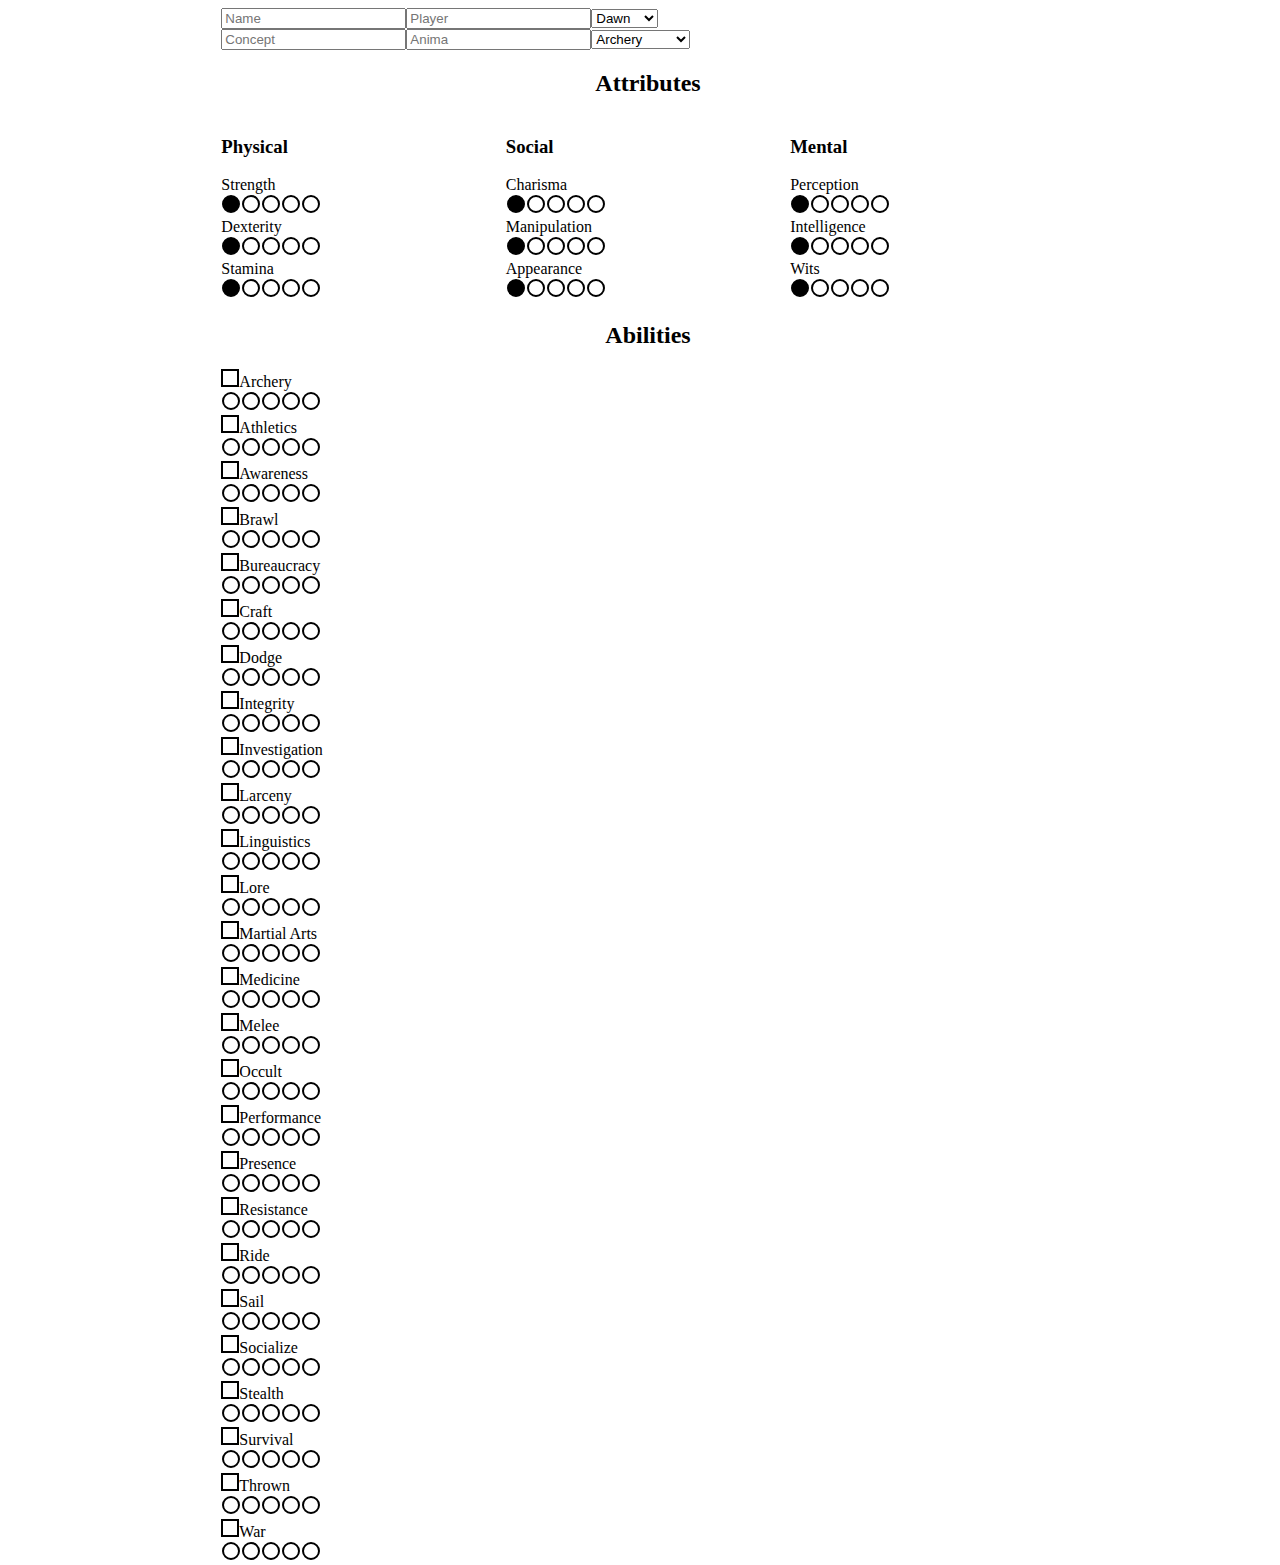
==== index.html @ f171d4c0 "Adds HTML framework for embedding app." ====
<!doctype html>

<html lang="en">

<head>
    <meta charset="utf-8">
    <title>The Jade Prison</title>
    <link rel="stylesheet" href="styles.css">
</head>

<body>
    <div id="main"></div>
</body>

<script src="theJadePrison.js"></script>
<script>
    var node = document.getElementById('main');
    var app = Elm.Main.embed(node);
</script>

</html>
---- styles.css ----
.title-box-3col {
    grid-area: 1 / 1 / 2 / 4;
    text-align: center;
}

.character-sheet {
    display: grid;
    height: 100vh;
    grid-template-columns: 1fr 4fr 1fr;
    grid-template-rows: 1fr 2fr 3fr;
    width: 100vw;
}

.player-info {
    grid-area: 1 / 2 / 1 / 3;
}

.attributes {
    display: grid;
    grid-area: 2 / 2 / 3 / 3;
    grid-template-columns: 1fr 1fr 1fr;
    grid-template-rows: auto auto;
}

.abilities {
    display: grid;
    grid-area: 3 / 2 / 4 / 3;
    grid-template-columns: auto;
    grid-template-rows: auto auto;
}
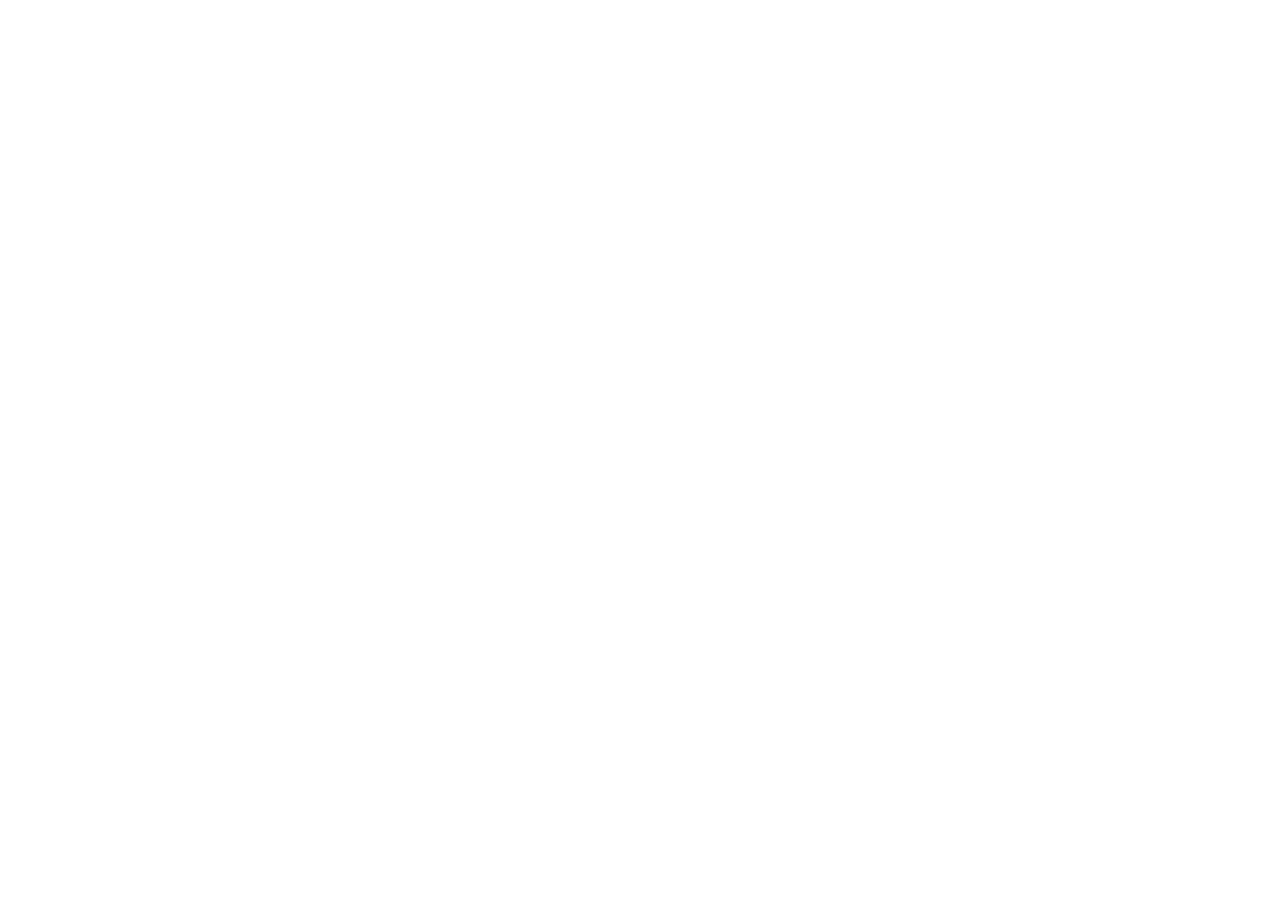
==== commit 0d7cacdc: "Adds creation manager side panel." ====
--- a/styles.css
+++ b/styles.css
@@ -1,30 +1,32 @@
-.title-box-3col {
-    grid-area: 1 / 1 / 2 / 4;
-    text-align: center;
+.main-grid {
+    display: grid;
+    grid-template-columns: 1fr 4fr 1fr;
+}
+
+.creation-manager {
+    height: 100vh;
+    position: sticky;
+    top: 0;
 }
 
 .character-sheet {
     display: grid;
-    height: 100vh;
-    grid-template-columns: 1fr 4fr 1fr;
-    grid-template-rows: 1fr 2fr 3fr;
-    width: 100vw;
-}
-
-.player-info {
-    grid-area: 1 / 2 / 1 / 3;
+    grid-template-rows: auto auto auto;
 }
 
 .attributes {
     display: grid;
-    grid-area: 2 / 2 / 3 / 3;
     grid-template-columns: 1fr 1fr 1fr;
     grid-template-rows: auto auto;
 }
 
 .abilities {
     display: grid;
-    grid-area: 3 / 2 / 4 / 3;
     grid-template-columns: auto;
     grid-template-rows: auto auto;
 }
+
+.title-box-3col {
+    grid-area: 1 / 1 / 2 / 4;
+    text-align: center;
+}
